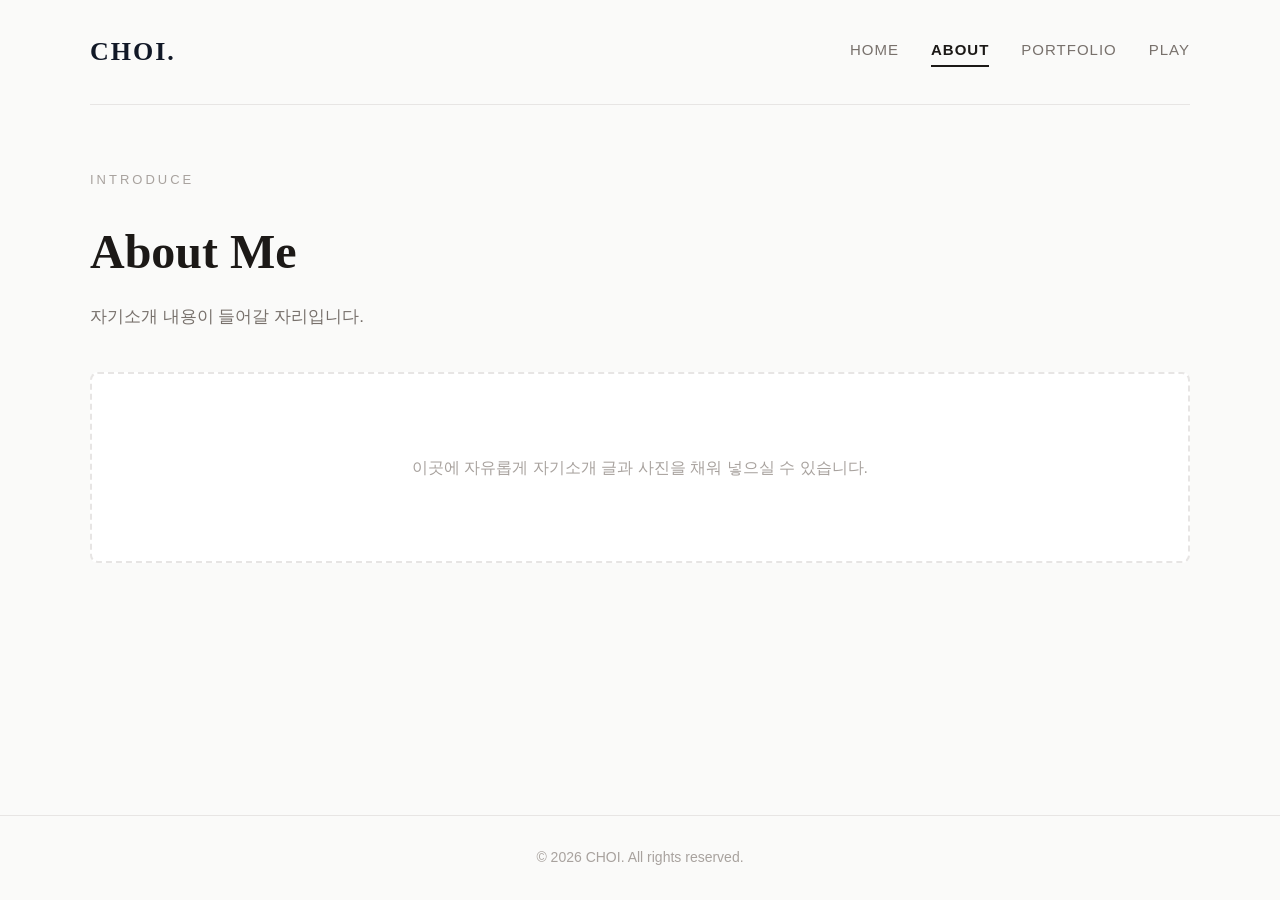
==== about.html @ 5091ad62 "Add About, Portfolio, and Play pages with interactive mini games" ====
<!DOCTYPE html>
<html lang="ko">
<head>
    <meta charset="UTF-8">
    <meta name="viewport" content="width=device-width, initial-scale=1.0">
    <title>About Me - 자기소개</title>
    <link rel="stylesheet" href="style.css">
</head>
<body>
    <!-- 상단 메뉴 네비게이션 -->
    <header class="navbar">
        <div class="logo">
            <a href="index.html">CHOI.</a>
        </div>
        <nav class="nav-links">
            <a href="index.html">Home</a>
            <a href="about.html" class="active">About</a>
            <a href="portfolio.html">Portfolio</a>
            <a href="play.html">Play</a>
        </nav>
    </header>

    <!-- 빈 자기소개 본문 영역 -->
    <main class="container">
        <section class="page-header">
            <span class="category-tag">Introduce</span>
            <h1>About Me</h1>
            <p class="description">자기소개 내용이 들어갈 자리입니다.</p>
        </section>
        
        <section class="placeholder-box">
            <p>이곳에 자유롭게 자기소개 글과 사진을 채워 넣으실 수 있습니다.</p>
        </section>
    </main>

    <!-- 하단 푸터 -->
    <footer class="footer">
        <p>© 2026 CHOI. All rights reserved.</p>
    </footer>

    <script src="script.js"></script>
</body>
</html>
---- style.css ----
/* ===================================================
   전역 스타일 & 기본 설정
=================================================== */
* {
    margin: 0;
    padding: 0;
    box-sizing: border-box;
}

body {
    background-color: #fafaf9;
    color: #1c1917;
    font-family: 'Pretendard', -apple-system, BlinkMacSystemFont, 'Segoe UI', Roboto, sans-serif;
    line-height: 1.7;
    min-height: 100vh;
    display: flex;
    flex-direction: column;
}

a {
    color: inherit;
    text-decoration: none;
    transition: color 0.2s ease, opacity 0.2s ease;
}

/* ===================================================
   상단 네비게이션 바 (모든 페이지 공통)
=================================================== */
.navbar {
    max-width: 1100px;
    width: 90%;
    margin: 0 auto;
    padding: 30px 0;
    display: flex;
    justify-content: space-between;
    align-items: center;
    border-bottom: 1px solid #e7e5e4;
}

.logo a {
    font-family: 'Cormorant Garamond', serif;
    font-size: 26px;
    font-weight: 600;
    letter-spacing: 2px;
    color: #111827;
}

.nav-links {
    display: flex;
    gap: 32px;
}

.nav-links a {
    font-size: 15px;
    letter-spacing: 1px;
    text-transform: uppercase;
    color: #78716c;
    position: relative;
    padding-bottom: 4px;
}

.nav-links a:hover,
.nav-links a.active {
    color: #1c1917;
    font-weight: 600;
}

.nav-links a.active::after {
    content: '';
    position: absolute;
    bottom: 0;
    left: 0;
    width: 100%;
    height: 2px;
    background-color: #1c1917;
}

/* ===================================================
   메인 컨테이너
=================================================== */
.container {
    max-width: 1100px;
    width: 90%;
    margin: 0 auto;
    flex: 1;
    padding: 60px 0 80px 0;
}

/* ===================================================
   홈페이지 히어로 섹션
=================================================== */
.hero-section {
    padding: 60px 0 80px 0;
    border-bottom: 1px solid #e7e5e4;
}

.category-tag {
    display: inline-block;
    font-size: 13px;
    text-transform: uppercase;
    letter-spacing: 3px;
    color: #a8a29e;
    margin-bottom: 20px;
}

.hero-title {
    font-family: 'Cormorant Garamond', serif;
    font-size: 56px;
    line-height: 1.15;
    font-weight: 400;
    color: #1c1917;
    margin-bottom: 24px;
    letter-spacing: -0.5px;
}

.hero-title em {
    font-style: italic;
    font-weight: 400;
    color: #57534e;
}

.hero-subtitle {
    font-size: 18px;
    color: #57534e;
    max-width: 580px;
    margin-bottom: 40px;
    font-weight: 300;
}

/* 버튼 그룹 */
.button-group {
    display: flex;
    gap: 16px;
    flex-wrap: wrap;
}

.btn {
    display: inline-block;
    padding: 14px 30px;
    font-size: 14px;
    letter-spacing: 1px;
    border-radius: 4px;
    cursor: pointer;
    transition: all 0.25s ease;
}

.btn-primary {
    background-color: #1c1917;
    color: #ffffff;
    border: 1px solid #1c1917;
}

.btn-primary:hover {
    background-color: #44403c;
    border-color: #44403c;
}

.btn-outline {
    background-color: transparent;
    color: #1c1917;
    border: 1px solid #d6d3d1;
}

.btn-outline:hover {
    border-color: #1c1917;
    background-color: #f5f5f4;
}

/* ===================================================
   홈페이지 3열 그리드 섹션
=================================================== */
.feature-grid {
    display: grid;
    grid-template-columns: repeat(3, 1fr);
    gap: 40px;
    padding-top: 60px;
}

.feature-item {
    background-color: #ffffff;
    padding: 36px 30px;
    border-radius: 8px;
    border: 1px solid #f0eeeb;
    transition: transform 0.25s ease, box-shadow 0.25s ease;
}

.feature-item:hover {
    transform: translateY(-4px);
    box-shadow: 0 10px 25px rgba(0, 0, 0, 0.05);
}

.feature-num {
    font-family: 'Cormorant Garamond', serif;
    font-size: 28px;
    color: #a8a29e;
    display: block;
    margin-bottom: 12px;
}

.feature-item h3 {
    font-size: 20px;
    font-weight: 600;
    margin-bottom: 10px;
    color: #1c1917;
}

.feature-item p {
    font-size: 15px;
    color: #78716c;
    line-height: 1.6;
}

/* ===================================================
   전용 플레이그라운드 페이지 (play.html)
=================================================== */
.text-center {
    text-align: center;
}

.page-main-title {
    font-family: 'Cormorant Garamond', serif;
    font-size: 48px;
    letter-spacing: 2px;
    color: #1c1917;
    margin-bottom: 8px;
}

/* 탭 컨트롤 바 */
.tab-control-wrap {
    display: flex;
    justify-content: center;
    gap: 12px;
    margin: 40px 0 50px 0;
}

.game-tab-btn {
    background-color: transparent;
    color: #78716c;
    border: 1px solid #d6d3d1;
    padding: 12px 28px;
    font-size: 15px;
    border-radius: 6px;
    cursor: pointer;
    transition: all 0.25s ease;
}

.game-tab-btn:hover {
    border-color: #1c1917;
    color: #1c1917;
}

.game-tab-btn.active {
    background-color: #1c1917;
    color: #ffffff;
    border-color: #1c1917;
    box-shadow: 0 4px 12px rgba(0, 0, 0, 0.1);
}

/* 게임 패널 */
.game-panel {
    display: none;
}

.game-panel.active {
    display: block;
}

.game-panel-inner {
    max-width: 540px;
    margin: 0 auto;
    background-color: #ffffff;
    border: 1px solid #e7e5e4;
    border-radius: 12px;
    padding: 40px 36px;
    box-shadow: 0 4px 20px rgba(0, 0, 0, 0.03);
}

.game-scoreboard {
    display: flex;
    justify-content: space-between;
    font-size: 15px;
    color: #57534e;
    padding: 14px 20px;
    background-color: #fafaf9;
    border-radius: 6px;
    margin-bottom: 28px;
}

.game-scoreboard strong {
    color: #1c1917;
}

.game-control {
    margin-top: 30px;
    text-align: center;
}

.btn-game {
    background-color: transparent;
    color: #1c1917;
    border: 1px solid #d6d3d1;
    padding: 12px 28px;
    font-size: 14px;
    border-radius: 6px;
    cursor: pointer;
    transition: all 0.2s ease;
}

.btn-game:hover {
    background-color: #1c1917;
    color: #ffffff;
    border-color: #1c1917;
}

/* ---------------------------------------------------
   게임 1: 카드 짝 맞추기 보드 (전용 뷰)
--------------------------------------------------- */
.memory-board-large {
    display: grid;
    grid-template-columns: repeat(4, 1fr);
    gap: 14px;
    perspective: 1000px;
}

.memory-card {
    position: relative;
    aspect-ratio: 1 / 1;
    cursor: pointer;
    transform-style: preserve-3d;
    transition: transform 0.4s ease;
    border-radius: 8px;
    user-select: none;
}

.memory-card.flipped,
.memory-card.matched {
    transform: rotateY(180deg);
}

.memory-card.matched {
    cursor: default;
    opacity: 0.85;
}

.card-face {
    position: absolute;
    width: 100%;
    height: 100%;
    backface-visibility: hidden;
    border-radius: 8px;
    display: flex;
    align-items: center;
    justify-content: center;
    font-size: 28px;
    box-shadow: 0 2px 8px rgba(0, 0, 0, 0.05);
}

.card-front {
    background-color: #292524;
    color: #a8a29e;
}

.card-back {
    background-color: #f5f5f4;
    color: #1c1917;
    transform: rotateY(180deg);
    border: 1px solid #e7e5e4;
}

/* ---------------------------------------------------
   게임 2: 반응 속도 테스트 박스 (전용 뷰)
--------------------------------------------------- */
.reaction-box-large {
    border-radius: 12px;
    min-height: 300px;
    display: flex;
    align-items: center;
    justify-content: center;
    cursor: pointer;
    transition: background-color 0.25s ease, color 0.25s ease;
    user-select: none;
    text-align: center;
    padding: 30px;
}

.reaction-box-large.waiting {
    background-color: #f5f5f4;
    color: #44403c;
    border: 2px dashed #d6d3d1;
}

.reaction-box-large.ready {
    background-color: #f87171;
    color: #ffffff;
}

.reaction-box-large.now {
    background-color: #10b981;
    color: #ffffff;
}

.reaction-box-large.result {
    background-color: #292524;
    color: #ffffff;
}

.reaction-content {
    pointer-events: none;
}

.reaction-icon {
    font-size: 36px;
    display: block;
    margin-bottom: 12px;
}

.reaction-text {
    font-size: 20px;
    font-weight: 500;
}

/* ===================================================
   서브 페이지 (About, Portfolio 공통)
=================================================== */
.page-header {
    margin-bottom: 40px;
}

.page-header h1 {
    font-family: 'Cormorant Garamond', serif;
    font-size: 48px;
    color: #1c1917;
    margin-bottom: 10px;
}

.page-header .description {
    font-size: 17px;
    color: #78716c;
}

.placeholder-box {
    background-color: #ffffff;
    border: 2px dashed #e7e5e4;
    border-radius: 8px;
    padding: 80px 20px;
    text-align: center;
    color: #a8a29e;
    font-size: 16px;
}

/* ===================================================
   하단 푸터
=================================================== */
.footer {
    border-top: 1px solid #e7e5e4;
    padding: 30px 0;
    text-align: center;
    font-size: 14px;
    color: #a8a29e;
}

/* ===================================================
   반응형 (모바일)
=================================================== */
@media (max-width: 768px) {
    .hero-title {
        font-size: 38px;
    }

    .feature-grid {
        grid-template-columns: 1fr;
        gap: 20px;
    }

    .nav-links {
        gap: 16px;
    }

    .tab-control-wrap {
        flex-direction: column;
        align-items: center;
    }

    .game-tab-btn {
        width: 100%;
        max-width: 300px;
    }
}
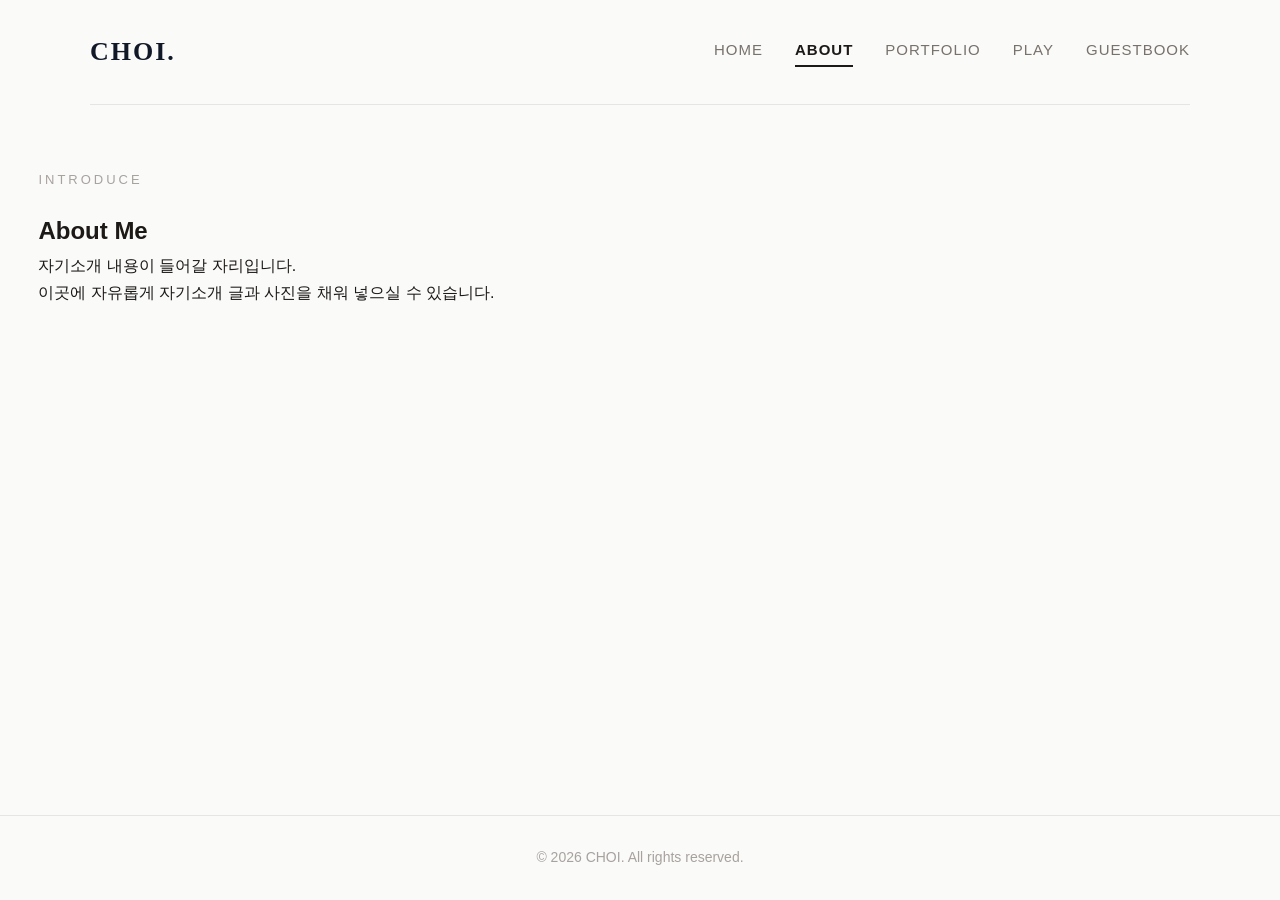
==== commit c952ac73: "feat: Add Firebase Firestore guestbook page and organize preview assets" ====
--- a/about.html
+++ b/about.html
@@ -17,6 +17,7 @@
             <a href="about.html" class="active">About</a>
             <a href="portfolio.html">Portfolio</a>
             <a href="play.html">Play</a>
+            <a href="guestbook.html">Guestbook</a>
         </nav>
     </header>
 
--- a/style.css
+++ b/style.css
@@ -5,6 +5,10 @@
     margin: 0;
     padding: 0;
     box-sizing: border-box;
+}
+
+html {
+    scroll-behavior: smooth;
 }
 
 body {
@@ -79,8 +83,8 @@
    메인 컨테이너
 =================================================== */
 .container {
-    max-width: 1100px;
-    width: 90%;
+    max-width: 1240px;
+    width: 94%;
     margin: 0 auto;
     flex: 1;
     padding: 60px 0 80px 0;
@@ -174,6 +178,8 @@
     grid-template-columns: repeat(3, 1fr);
     gap: 40px;
     padding-top: 60px;
+    padding-bottom: 80px;
+    border-bottom: 1px solid #e7e5e4;
 }
 
 .feature-item {
@@ -211,97 +217,348 @@
 }
 
 /* ===================================================
-   전용 플레이그라운드 페이지 (play.html)
+   8-Card 3D 아케이드 회전문 (GAME HUB 포스터 카드)
 =================================================== */
-.text-center {
-    text-align: center;
-}
-
-.page-main-title {
-    font-family: 'Cormorant Garamond', serif;
+.carousel-playground-section {
+    padding-top: 80px;
+    padding-bottom: 50px;
+}
+
+.section-title-wrap {
+    text-align: center;
+    margin-bottom: 25px;
+}
+
+.section-title {
+    font-family: 'Pretendard', -apple-system, sans-serif;
+    font-size: 34px;
+    font-weight: 800;
+    letter-spacing: 3px;
+    color: #1c1917;
+    margin-bottom: 6px;
+}
+
+.section-desc {
+    color: #78716c;
+    font-size: 15px;
+}
+
+/* 3D 래퍼 */
+.carousel-3d-wrapper {
+    position: relative;
+    max-width: 1200px;
+    margin: 0 auto;
+    display: flex;
+    align-items: center;
+    justify-content: center;
+    touch-action: pan-y;
+}
+
+/* 3D 원근감 씬 (Scene) */
+.carousel-3d-scene {
+    width: 100%;
+    height: 520px;
+    perspective: 1100px;
+    perspective-origin: 50% 50%;
+    display: flex;
+    align-items: center;
+    justify-content: center;
+    position: relative;
+    cursor: grab;
+    user-select: none;
+    -webkit-user-select: none;
+    overflow: visible;
+}
+
+.carousel-3d-scene.grabbing {
+    cursor: grabbing;
+}
+
+/* 회전 기둥 (Cylinder Container) */
+.carousel-3d-cylinder {
+    width: 280px;
+    height: 440px;
+    position: relative;
+    transform-style: preserve-3d;
+    display: flex;
+    align-items: center;
+    justify-content: center;
+}
+
+/* 3D 포스터 카드 기본 스타일 (부드러운 버터 관성 감속 0.5s) */
+.carousel-3d-card {
+    position: absolute;
+    width: 280px;
+    height: 440px;
+    left: 0;
+    top: 0;
+    transform-style: preserve-3d;
+    transition: transform 0.5s cubic-bezier(0.16, 1, 0.3, 1), 
+                opacity 0.5s cubic-bezier(0.16, 1, 0.3, 1);
+    cursor: pointer;
+    will-change: transform, opacity;
+}
+
+/* 드래그 중에는 딜레이 없이 마우스/손가락을 1:1로 즉각 추적 */
+.carousel-3d-scene.is-dragging .carousel-3d-card {
+    transition: none !important;
+}
+
+/* 아케이드 게임 포스터 카드 외형 */
+.game-poster-card {
+    width: 100%;
+    height: 100%;
+    background-color: #ffffff;
+    border: 2px solid #d6d3d1;
+    border-radius: 24px;
+    box-shadow: 0 12px 28px rgba(0, 0, 0, 0.06);
+    padding: 30px 24px;
+    display: flex;
+    flex-direction: column;
+    align-items: center;
+    text-align: center;
+    transition: all 0.3s ease;
+}
+
+.poster-badge {
+    font-size: 11px;
+    font-weight: 700;
+    letter-spacing: 2px;
+    padding: 4px 12px;
+    background-color: #fafaf9;
+    border: 1px solid #e7e5e4;
+    border-radius: 20px;
+    color: #78716c;
+    margin-bottom: 20px;
+}
+
+.poster-icon {
     font-size: 48px;
-    letter-spacing: 2px;
-    color: #1c1917;
-    margin-bottom: 8px;
-}
-
-/* 탭 컨트롤 바 */
-.tab-control-wrap {
-    display: flex;
-    justify-content: center;
-    gap: 12px;
-    margin: 40px 0 50px 0;
-}
-
-.game-tab-btn {
-    background-color: transparent;
-    color: #78716c;
-    border: 1px solid #d6d3d1;
-    padding: 12px 28px;
-    font-size: 15px;
-    border-radius: 6px;
-    cursor: pointer;
-    transition: all 0.25s ease;
-}
-
-.game-tab-btn:hover {
-    border-color: #1c1917;
-    color: #1c1917;
-}
-
-.game-tab-btn.active {
+    line-height: 1;
+    margin-bottom: 16px;
+}
+
+.poster-title {
+    font-family: 'Pretendard', sans-serif;
+    font-size: 22px;
+    font-weight: 700;
+    color: #1c1917;
+    margin-bottom: 4px;
+    line-height: 1.2;
+}
+
+.poster-korean {
+    font-size: 13.5px;
+    color: #a8a29e;
+    margin-bottom: 16px;
+}
+
+.poster-desc {
+    font-size: 13.5px;
+    color: #57534e;
+    line-height: 1.5;
+    flex: 1;
+}
+
+/* [ 플레이하기 ▶ ] 버튼 */
+.btn-play-now {
+    display: inline-block;
+    width: 100%;
+    padding: 12px;
+    background-color: #1c1917;
+    color: #ffffff;
+    font-size: 14px;
+    font-weight: 600;
+    border-radius: 10px;
+    letter-spacing: 1px;
+    transition: background-color 0.2s ease, transform 0.1s ease;
+    margin-top: 15px;
+}
+
+.btn-play-now:hover {
+    background-color: #44403c;
+    transform: translateY(-2px);
+}
+
+/* 정면 활성 카드 강조 */
+.carousel-3d-card.active {
+    opacity: 1 !important;
+    cursor: default;
+    z-index: 25;
+}
+
+.carousel-3d-card.active .game-poster-card {
+    border: 3.5px solid #292524;
+    box-shadow: 0 20px 45px rgba(0, 0, 0, 0.14);
+}
+
+/* 양옆 대기 카드 호버 */
+.carousel-3d-card:not(.active):hover {
+    opacity: 0.95 !important;
+}
+
+/* 화살표 버튼 */
+.carousel-arrow-btn {
+    background-color: #ffffff;
+    color: #1c1917;
+    border: 1px solid #e7e5e4;
+    width: 48px;
+    height: 48px;
+    border-radius: 50%;
+    font-size: 28px;
+    line-height: 1;
+    display: flex;
+    align-items: center;
+    justify-content: center;
+    cursor: pointer;
+    z-index: 30;
+    flex-shrink: 0;
+    box-shadow: 0 4px 14px rgba(0, 0, 0, 0.08);
+    transition: all 0.2s ease;
+}
+
+.carousel-arrow-btn:hover {
     background-color: #1c1917;
     color: #ffffff;
     border-color: #1c1917;
-    box-shadow: 0 4px 12px rgba(0, 0, 0, 0.1);
-}
-
-/* 게임 패널 */
-.game-panel {
-    display: none;
-}
-
-.game-panel.active {
-    display: block;
-}
-
-.game-panel-inner {
-    max-width: 540px;
+    transform: scale(1.08);
+}
+
+.prev-btn {
+    margin-right: 14px;
+}
+
+.next-btn {
+    margin-left: 14px;
+}
+
+/* 동그라미 인디케이터 (8개) */
+.carousel-indicators {
+    display: flex;
+    justify-content: center;
+    gap: 8px;
+    margin-top: 25px;
+}
+
+.indicator-dot {
+    width: 8px;
+    height: 8px;
+    border-radius: 4px;
+    background-color: #d6d3d1;
+    border: none;
+    cursor: pointer;
+    transition: all 0.25s ease;
+    padding: 0;
+}
+
+.indicator-dot.active {
+    width: 24px;
+    background-color: #1c1917;
+}
+
+/* ===================================================
+   개별 게임 전용 플레이 페이지 (play.html)
+=================================================== */
+.play-page-body {
+    background-color: #f6f5f3;
+}
+
+.game-arena-header {
+    text-align: center;
+    margin-bottom: 35px;
+}
+
+.back-link {
+    display: inline-block;
+    font-size: 14px;
+    color: #78716c;
+    margin-bottom: 12px;
+    font-weight: 500;
+}
+
+.back-link:hover {
+    color: #1c1917;
+    text-decoration: underline;
+}
+
+.arena-title {
+    font-family: 'Pretendard', sans-serif;
+    font-size: 38px;
+    font-weight: 800;
+    color: #1c1917;
+    margin-bottom: 8px;
+}
+
+.arena-desc {
+    font-size: 16px;
+    color: #57534e;
+    max-width: 500px;
     margin: 0 auto;
+}
+
+/* 게임 스테이지 중앙 카드 */
+.game-stage-container {
+    max-width: 580px;
+    margin: 0 auto 50px auto;
     background-color: #ffffff;
     border: 1px solid #e7e5e4;
-    border-radius: 12px;
-    padding: 40px 36px;
-    box-shadow: 0 4px 20px rgba(0, 0, 0, 0.03);
-}
-
-.game-scoreboard {
+    border-radius: 20px;
+    padding: 36px 32px;
+    box-shadow: 0 10px 30px rgba(0, 0, 0, 0.06);
+}
+
+.single-game-panel {
+    display: none;
+}
+
+.single-game-panel.active {
+    display: block;
+}
+
+.arena-scoreboard {
     display: flex;
     justify-content: space-between;
     font-size: 15px;
     color: #57534e;
-    padding: 14px 20px;
+    padding: 12px 18px;
     background-color: #fafaf9;
-    border-radius: 6px;
-    margin-bottom: 28px;
-}
-
-.game-scoreboard strong {
-    color: #1c1917;
-}
-
-.game-control {
-    margin-top: 30px;
-    text-align: center;
+    border-radius: 8px;
+    border: 1px solid #e7e5e4;
+    margin-bottom: 24px;
+}
+
+.arena-scoreboard strong {
+    color: #1c1917;
+}
+
+.arena-controls {
+    margin-top: 24px;
+    text-align: center;
+}
+
+.btn-game-primary {
+    background-color: #1c1917;
+    color: #ffffff;
+    border: 1px solid #1c1917;
+    padding: 12px 28px;
+    font-size: 15px;
+    font-weight: 600;
+    border-radius: 8px;
+    cursor: pointer;
+    transition: all 0.2s ease;
+}
+
+.btn-game-primary:hover {
+    background-color: #44403c;
 }
 
 .btn-game {
-    background-color: transparent;
+    background-color: #ffffff;
     color: #1c1917;
     border: 1px solid #d6d3d1;
-    padding: 12px 28px;
-    font-size: 14px;
-    border-radius: 6px;
+    padding: 10px 22px;
+    font-size: 14px;
+    border-radius: 8px;
     cursor: pointer;
     transition: all 0.2s ease;
 }
@@ -309,25 +566,22 @@
 .btn-game:hover {
     background-color: #1c1917;
     color: #ffffff;
-    border-color: #1c1917;
-}
-
-/* ---------------------------------------------------
-   게임 1: 카드 짝 맞추기 보드 (전용 뷰)
---------------------------------------------------- */
-.memory-board-large {
+}
+
+/* 1. 아레나 카드 맞추기 */
+.arena-memory-board {
     display: grid;
     grid-template-columns: repeat(4, 1fr);
-    gap: 14px;
-    perspective: 1000px;
+    gap: 10px;
+    perspective: 800px;
 }
 
 .memory-card {
+    aspect-ratio: 1 / 1;
     position: relative;
-    aspect-ratio: 1 / 1;
     cursor: pointer;
     transform-style: preserve-3d;
-    transition: transform 0.4s ease;
+    transition: transform 0.35s ease;
     border-radius: 8px;
     user-select: none;
 }
@@ -335,11 +589,6 @@
 .memory-card.flipped,
 .memory-card.matched {
     transform: rotateY(180deg);
-}
-
-.memory-card.matched {
-    cursor: default;
-    opacity: 0.85;
 }
 
 .card-face {
@@ -351,8 +600,8 @@
     display: flex;
     align-items: center;
     justify-content: center;
-    font-size: 28px;
-    box-shadow: 0 2px 8px rgba(0, 0, 0, 0.05);
+    font-size: 26px;
+    box-shadow: 0 2px 6px rgba(0, 0, 0, 0.06);
 }
 
 .card-front {
@@ -361,91 +610,330 @@
 }
 
 .card-back {
-    background-color: #f5f5f4;
+    background-color: #ffffff;
     color: #1c1917;
     transform: rotateY(180deg);
     border: 1px solid #e7e5e4;
 }
 
-/* ---------------------------------------------------
-   게임 2: 반응 속도 테스트 박스 (전용 뷰)
---------------------------------------------------- */
-.reaction-box-large {
-    border-radius: 12px;
-    min-height: 300px;
-    display: flex;
-    align-items: center;
-    justify-content: center;
-    cursor: pointer;
-    transition: background-color 0.25s ease, color 0.25s ease;
+/* 2. 아레나 반응 속도 */
+.arena-reaction-box {
+    border-radius: 14px;
+    min-height: 240px;
+    display: flex;
+    align-items: center;
+    justify-content: center;
+    cursor: pointer;
+    text-align: center;
+    padding: 20px;
+    transition: background-color 0.2s ease;
     user-select: none;
-    text-align: center;
-    padding: 30px;
-}
-
-.reaction-box-large.waiting {
-    background-color: #f5f5f4;
+}
+
+.arena-reaction-box.waiting {
+    background-color: #fafaf9;
+    border: 2px dashed #d6d3d1;
     color: #44403c;
-    border: 2px dashed #d6d3d1;
-}
-
-.reaction-box-large.ready {
+}
+
+.arena-reaction-box.ready {
     background-color: #f87171;
     color: #ffffff;
 }
 
-.reaction-box-large.now {
+.arena-reaction-box.now {
     background-color: #10b981;
     color: #ffffff;
 }
 
-.reaction-box-large.result {
+.arena-reaction-box.result {
     background-color: #292524;
     color: #ffffff;
-}
-
-.reaction-content {
-    pointer-events: none;
 }
 
 .reaction-icon {
     font-size: 36px;
     display: block;
-    margin-bottom: 12px;
+    margin-bottom: 8px;
 }
 
 .reaction-text {
     font-size: 20px;
-    font-weight: 500;
-}
-
-/* ===================================================
-   서브 페이지 (About, Portfolio 공통)
-=================================================== */
-.page-header {
-    margin-bottom: 40px;
-}
-
-.page-header h1 {
-    font-family: 'Cormorant Garamond', serif;
-    font-size: 48px;
-    color: #1c1917;
-    margin-bottom: 10px;
-}
-
-.page-header .description {
-    font-size: 17px;
+    font-weight: 700;
+}
+
+/* 3. 아레나 틱택토 */
+.arena-tictactoe-board {
+    display: grid;
+    grid-template-columns: repeat(3, 1fr);
+    gap: 10px;
+    max-width: 280px;
+    margin: 0 auto;
+}
+
+.tictactoe-cell {
+    aspect-ratio: 1 / 1;
+    background-color: #fafaf9;
+    border: 1px solid #d6d3d1;
+    border-radius: 10px;
+    display: flex;
+    align-items: center;
+    justify-content: center;
+    font-size: 38px;
+    font-weight: 700;
+    cursor: pointer;
+    transition: background-color 0.2s ease;
+    user-select: none;
+}
+
+.tictactoe-cell:hover {
+    background-color: #f0eeeb;
+}
+
+.tictactoe-cell.x { color: #1c1917; }
+.tictactoe-cell.o { color: #78716c; }
+
+/* 4. 아레나 업다운 */
+.arena-updown-box {
+    text-align: center;
+    padding: 20px 0;
+}
+
+.arena-hint-text {
+    font-size: 18px;
+    font-weight: 600;
+    color: #1c1917;
+    margin-bottom: 20px;
+    min-height: 28px;
+}
+
+.arena-input-row {
+    display: flex;
+    justify-content: center;
+    gap: 10px;
+}
+
+.arena-input-row input {
+    width: 140px;
+    padding: 12px;
+    font-size: 18px;
+    border: 1px solid #d6d3d1;
+    border-radius: 8px;
+    text-align: center;
+    outline: none;
+}
+
+/* 5. 아레나 스피드 클릭 */
+.arena-clicker-box {
+    text-align: center;
+    padding: 20px 0;
+}
+
+.arena-big-clicker {
+    width: 220px;
+    height: 120px;
+    font-size: 18px;
+    font-weight: 700;
+    background-color: #292524;
+    color: #ffffff;
+    border: none;
+    border-radius: 14px;
+    cursor: pointer;
+    box-shadow: 0 6px 18px rgba(0, 0, 0, 0.12);
+    transition: transform 0.1s ease;
+}
+
+.arena-big-clicker:active {
+    transform: scale(0.95);
+    background-color: #10b981;
+}
+
+.arena-result-text {
+    margin-top: 18px;
+    font-size: 15px;
     color: #78716c;
 }
 
-.placeholder-box {
+/* 6. 아레나 가위바위보 */
+.arena-rps-box {
+    text-align: center;
+    padding: 10px 0;
+}
+
+.rps-battle-display {
+    display: flex;
+    justify-content: center;
+    align-items: center;
+    gap: 30px;
+    margin-bottom: 24px;
+}
+
+.rps-fighter {
+    display: flex;
+    flex-direction: column;
+    align-items: center;
+}
+
+.rps-label {
+    font-size: 14px;
+    color: #78716c;
+    margin-bottom: 6px;
+}
+
+.rps-hand {
+    font-size: 56px;
+    line-height: 1;
+}
+
+.rps-vs {
+    font-size: 22px;
+    font-weight: 800;
+    color: #a8a29e;
+}
+
+.rps-buttons-row {
+    display: flex;
+    justify-content: center;
+    gap: 12px;
+    margin-top: 15px;
+}
+
+.btn-rps {
+    padding: 12px 22px;
+    font-size: 16px;
+    font-weight: 600;
+    background-color: #fafaf9;
+    border: 1px solid #d6d3d1;
+    border-radius: 10px;
+    cursor: pointer;
+    transition: all 0.2s ease;
+}
+
+.btn-rps:hover {
+    background-color: #1c1917;
+    color: #ffffff;
+    border-color: #1c1917;
+}
+
+/* 7. 아레나 두더지 잡기 */
+.arena-mole-grid {
+    display: grid;
+    grid-template-columns: repeat(3, 1fr);
+    gap: 12px;
+    max-width: 320px;
+    margin: 0 auto;
+}
+
+.mole-hole {
+    aspect-ratio: 1 / 1;
+    background-color: #44403c;
+    border-radius: 50%;
+    display: flex;
+    align-items: center;
+    justify-content: center;
+    font-size: 40px;
+    cursor: pointer;
+    user-select: none;
+    box-shadow: inset 0 4px 8px rgba(0, 0, 0, 0.4);
+    transition: transform 0.1s ease;
+}
+
+.mole-hole.has-mole {
+    background-color: #78716c;
+}
+
+.mole-hole.has-mole::after {
+    content: '🐹';
+}
+
+.mole-hole:active {
+    transform: scale(0.95);
+}
+
+/* 8. 아레나 주사위 대결 */
+.arena-dice-box {
+    text-align: center;
+    padding: 10px 0;
+}
+
+.dice-battle-row {
+    display: flex;
+    justify-content: center;
+    align-items: center;
+    gap: 30px;
+    margin-bottom: 24px;
+}
+
+.dice-side {
+    display: flex;
+    flex-direction: column;
+    align-items: center;
+}
+
+.dice-label {
+    font-size: 14px;
+    color: #78716c;
+    margin-bottom: 8px;
+}
+
+.dice-pair {
+    display: flex;
+    gap: 8px;
+}
+
+.dice-cube {
+    font-size: 44px;
+    line-height: 1;
+}
+
+.dice-sum {
+    font-size: 15px;
+    color: #1c1917;
+    margin-top: 6px;
+}
+
+.dice-vs {
+    font-size: 22px;
+    font-weight: 800;
+    color: #a8a29e;
+}
+
+/* 하단 다른 게임 바로가기 알약 버튼 */
+.arena-bottom-nav {
+    text-align: center;
+    margin-top: 40px;
+}
+
+.arena-bottom-nav p {
+    font-size: 14px;
+    color: #78716c;
+    margin-bottom: 12px;
+}
+
+.game-pill-list {
+    display: flex;
+    justify-content: center;
+    gap: 8px;
+    flex-wrap: wrap;
+    max-width: 700px;
+    margin: 0 auto;
+}
+
+.game-pill {
+    display: inline-block;
+    padding: 8px 16px;
     background-color: #ffffff;
-    border: 2px dashed #e7e5e4;
-    border-radius: 8px;
-    padding: 80px 20px;
-    text-align: center;
-    color: #a8a29e;
-    font-size: 16px;
+    border: 1px solid #d6d3d1;
+    border-radius: 20px;
+    font-size: 13.5px;
+    color: #57534e;
+    transition: all 0.2s ease;
+}
+
+.game-pill:hover {
+    background-color: #1c1917;
+    color: #ffffff;
+    border-color: #1c1917;
 }
 
 /* ===================================================
@@ -462,6 +950,12 @@
 /* ===================================================
    반응형 (모바일)
 =================================================== */
+@media (max-width: 900px) {
+    .carousel-3d-scene {
+        overflow: hidden;
+    }
+}
+
 @media (max-width: 768px) {
     .hero-title {
         font-size: 38px;
@@ -472,17 +966,212 @@
         gap: 20px;
     }
 
-    .nav-links {
-        gap: 16px;
+    .carousel-arrow-btn {
+        width: 38px;
+        height: 38px;
+        font-size: 20px;
     }
-
-    .tab-control-wrap {
-        flex-direction: column;
-        align-items: center;
+}
+
+/* ===================================================
+   방명록 (Guestbook) 스타일
+=================================================== */
+.guestbook-layout {
+    display: grid;
+    grid-template-columns: 360px 1fr;
+    gap: 40px;
+    align-items: start;
+    margin-top: 30px;
+}
+
+/* 방명록 입력 카드 */
+.guestbook-form-card {
+    background-color: #ffffff;
+    border: 1px solid #e7e5e4;
+    border-radius: 12px;
+    padding: 28px;
+    box-shadow: 0 4px 20px rgba(0, 0, 0, 0.02);
+    position: sticky;
+    top: 30px;
+}
+
+.guestbook-form-card h2 {
+    font-size: 18px;
+    font-weight: 600;
+    color: #1c1917;
+    margin-bottom: 20px;
+}
+
+.guestbook-form .form-group {
+    margin-bottom: 18px;
+}
+
+.guestbook-form label {
+    display: block;
+    font-size: 13px;
+    font-weight: 600;
+    color: #78716c;
+    margin-bottom: 8px;
+    letter-spacing: 0.5px;
+}
+
+.guestbook-form input,
+.guestbook-form textarea {
+    width: 100%;
+    padding: 12px 14px;
+    border: 1px solid #e7e5e4;
+    border-radius: 8px;
+    font-family: inherit;
+    font-size: 14px;
+    color: #1c1917;
+    background-color: #fafaf9;
+    transition: all 0.2s ease;
+}
+
+.guestbook-form input:focus,
+.guestbook-form textarea:focus {
+    outline: none;
+    border-color: #1c1917;
+    background-color: #ffffff;
+    box-shadow: 0 0 0 3px rgba(28, 25, 23, 0.05);
+}
+
+.guestbook-form textarea {
+    resize: vertical;
+    min-height: 120px;
+    line-height: 1.6;
+}
+
+.guestbook-submit-btn {
+    width: 100%;
+    padding: 13px;
+    background-color: #1c1917;
+    color: #ffffff;
+    border: none;
+    border-radius: 8px;
+    font-size: 14px;
+    font-weight: 600;
+    cursor: pointer;
+    transition: all 0.2s ease;
+}
+
+.guestbook-submit-btn:hover:not(:disabled) {
+    background-color: #44403c;
+    transform: translateY(-1px);
+}
+
+.guestbook-submit-btn:disabled {
+    background-color: #a8a29e;
+    cursor: not-allowed;
+    transform: none;
+}
+
+/* 방명록 목록 섹션 */
+.guestbook-list-header {
+    display: flex;
+    justify-content: space-between;
+    align-items: center;
+    padding-bottom: 14px;
+    border-bottom: 1px solid #e7e5e4;
+    margin-bottom: 24px;
+}
+
+.guestbook-list-header h2 {
+    font-size: 18px;
+    font-weight: 600;
+    color: #1c1917;
+}
+
+.guestbook-count {
+    font-size: 13px;
+    color: #78716c;
+}
+
+.guestbook-list {
+    display: flex;
+    flex-direction: column;
+    gap: 16px;
+}
+
+/* 개별 방명록 카드 */
+.guestbook-card {
+    background-color: #ffffff;
+    border: 1px solid #e7e5e4;
+    border-radius: 12px;
+    padding: 22px 24px;
+    transition: transform 0.2s ease, box-shadow 0.2s ease;
+}
+
+.guestbook-card:hover {
+    transform: translateY(-2px);
+    box-shadow: 0 6px 20px rgba(0, 0, 0, 0.04);
+}
+
+.guestbook-card-header {
+    display: flex;
+    justify-content: space-between;
+    align-items: center;
+    margin-bottom: 12px;
+}
+
+.guestbook-author-wrap {
+    display: flex;
+    align-items: center;
+    gap: 10px;
+}
+
+.guestbook-author-avatar {
+    width: 32px;
+    height: 32px;
+    border-radius: 50%;
+    background-color: #f5f5f4;
+    border: 1px solid #e7e5e4;
+    display: flex;
+    align-items: center;
+    justify-content: center;
+    font-size: 14px;
+    font-weight: 600;
+    color: #57534e;
+}
+
+.guestbook-author-name {
+    font-size: 15px;
+    font-weight: 600;
+    color: #1c1917;
+}
+
+.guestbook-date {
+    font-size: 12px;
+    color: #a8a29e;
+}
+
+.guestbook-card-message {
+    font-size: 14px;
+    line-height: 1.7;
+    color: #44403c;
+    white-space: pre-wrap;
+    word-break: break-word;
+}
+
+/* 빈 상태 및 로딩 표시 */
+.guestbook-state-box {
+    text-align: center;
+    padding: 60px 20px;
+    background-color: #ffffff;
+    border: 1px dashed #e7e5e4;
+    border-radius: 12px;
+    color: #78716c;
+    font-size: 14px;
+}
+
+/* 모바일 반응형 */
+@media (max-width: 860px) {
+    .guestbook-layout {
+        grid-template-columns: 1fr;
+        gap: 30px;
     }
 
-    .game-tab-btn {
-        width: 100%;
-        max-width: 300px;
+    .guestbook-form-card {
+        position: static;
     }
 }
